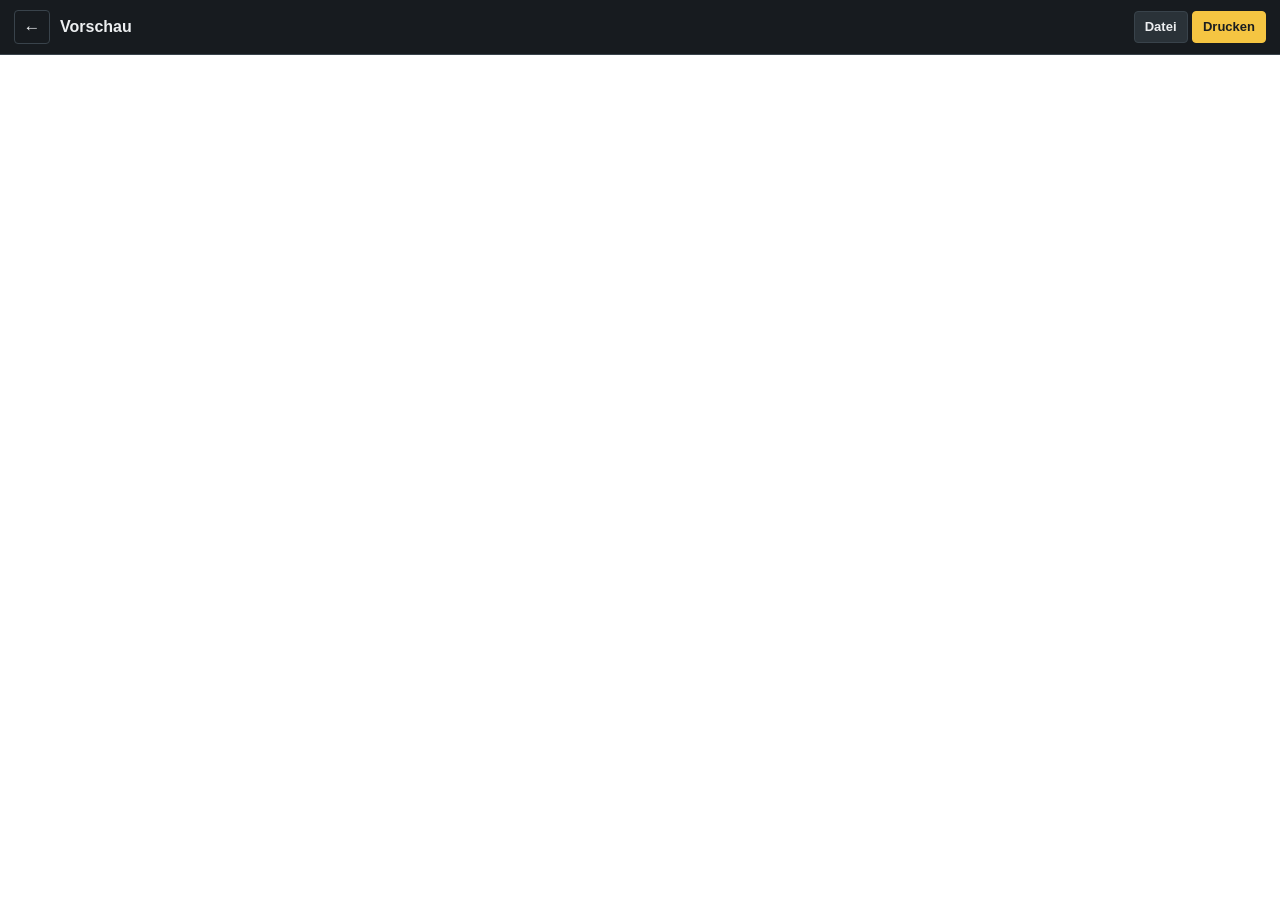
==== index.html @ 152bec51 "Add files via upload" ====
<!DOCTYPE html>
<html lang="de">
<head>
<meta charset="utf-8">
<meta name="viewport" content="width=device-width, initial-scale=1, viewport-fit=cover">
<meta name="theme-color" content="#171b1f">
<title>Roadcase – Bandinventar</title>
<link rel="manifest" href="manifest.webmanifest">
<link rel="icon" href="icons/icon.svg" type="image/svg+xml">
<link rel="apple-touch-icon" href="icons/icon-192.png">
<meta name="apple-mobile-web-app-capable" content="yes">
<meta name="apple-mobile-web-app-status-bar-style" content="black-translucent">
<link rel="stylesheet" href="styles.css">
</head>
<body>

<header class="topbar">
  <div class="brand">
    <span class="brand-mark">RC</span>
    <span class="brand-name">Roadcase</span>
  </div>
  <div class="topbar-actions">
    <button class="icon-btn" id="btn-search-toggle" title="Suchen" aria-label="Suchen">⌕</button>
    <button class="icon-btn" id="btn-install" hidden title="App installieren">↓</button>
  </div>
</header>

<div class="searchbar" id="searchbar" hidden>
  <input type="search" id="search" placeholder="Name, Inventarnummer, Seriennummer …" autocomplete="off">
</div>

<main id="main">

  <!-- ============ INVENTAR ============ -->
  <section class="view" id="view-inventar">
    <div class="stats" id="stats"></div>

    <div class="filterbar" id="groupfilter"></div>

    <div class="listhead">
      <h2>Geräte</h2>
      <select id="sort" class="mini-select" aria-label="Sortierung">
        <option value="inv">Inventarnummer</option>
        <option value="name">Name</option>
        <option value="new">Zuletzt geändert</option>
        <option value="status">Status</option>
      </select>
    </div>

    <div id="itemlist" class="itemlist"></div>
    <button class="fab" id="btn-new-item" aria-label="Gerät anlegen">+</button>
  </section>

  <!-- ============ GRUPPEN ============ -->
  <section class="view" id="view-gruppen" hidden>
    <h2 class="view-title">Produktgruppen</h2>
    <p class="lede">Jede Gruppe hat ein Kürzel. Daraus entstehen die Inventarnummern, z.&nbsp;B. KAB-004.</p>
    <div id="grouplist" class="grouplist"></div>
    <button class="fab" id="btn-new-group" aria-label="Gruppe anlegen">+</button>
  </section>

  <!-- ============ VERLEIH ============ -->
  <section class="view" id="view-verleih" hidden>
    <h2 class="view-title">Verleih</h2>
    <p class="lede">Ausgabe mit Zustandsfotos, Rückgabe mit Vorher-Nachher-Vergleich.</p>
    <div id="loanlist" class="loanlist"></div>
    <button class="fab" id="btn-new-loan" aria-label="Verleih anlegen">+</button>
  </section>

  <!-- ============ AUSGABE ============ -->
  <section class="view" id="view-export" hidden>
    <h2 class="view-title">Ausgabe</h2>
    <p class="lede">Auswahl und Detailgrad festlegen, dann drucken, als PDF sichern oder Datei laden.</p>
    <div id="exportui"></div>
  </section>

  <!-- ============ DATEN ============ -->
  <section class="view" id="view-daten" hidden>
    <h2 class="view-title">Daten</h2>
    <div id="datenui"></div>
  </section>

</main>

<nav class="tabbar" id="tabbar">
  <button data-view="inventar" class="tab is-active"><span class="tab-ico">▤</span>Inventar</button>
  <button data-view="gruppen" class="tab"><span class="tab-ico">◱</span>Gruppen</button>
  <button data-view="verleih" class="tab"><span class="tab-ico">⇄</span>Verleih</button>
  <button data-view="export" class="tab"><span class="tab-ico">⎙</span>Ausgabe</button>
  <button data-view="daten" class="tab"><span class="tab-ico">⛁</span>Daten</button>
</nav>

<!-- Vollbild-Detailebene -->
<div class="sheet" id="sheet" hidden>
  <div class="sheet-bar">
    <button class="icon-btn" id="sheet-close" aria-label="Schließen">←</button>
    <span id="sheet-title"></span>
    <span id="sheet-action"></span>
  </div>
  <div class="sheet-body" id="sheet-body"></div>
</div>

<!-- Druck-/Vorschauebene -->
<div class="preview" id="preview" hidden>
  <div class="preview-bar no-print">
    <button class="icon-btn" id="preview-close" aria-label="Schließen">←</button>
    <span>Vorschau</span>
    <span>
      <button class="btn small" id="preview-download">Datei</button>
      <button class="btn small primary" id="preview-print">Drucken</button>
    </span>
  </div>
  <div id="print-area" class="print-area"></div>
</div>

<div id="toast" class="toast" hidden></div>
<input type="file" id="photo-input" accept="image/*" capture="environment" hidden multiple>
<input type="file" id="restore-input" accept="application/json,.json" hidden>

<script src="app.js"></script>
</body>
</html>
---- styles.css ----
/* Roadcase – Bandinventar
   Farbwelt: Flightcase-Innenraum (blaugrau), Alu-Kanten, Gaffer-Gelb als Etikettfarbe. */

:root{
  --bg:#171b1f;
  --surface:#20262b;
  --surface-2:#2a3238;
  --line:#39434b;
  --line-soft:#2f383f;
  --ink:#edeff1;
  --muted:#97a3ac;
  --tag:#f5c542;          /* Etikett / Inventarnummer */
  --tag-ink:#1a1d20;
  --ok:#63bf8d;
  --out:#7cb2d8;
  --warn:#e8a33d;
  --bad:#e5604a;
  --dim:#6d7a84;
  --r:4px;
  --r-lg:10px;
  --pad:16px;
  --font:-apple-system,BlinkMacSystemFont,"Segoe UI",Roboto,"Helvetica Neue",Arial,sans-serif;
  --mono:ui-monospace,SFMono-Regular,"SF Mono",Menlo,Consolas,monospace;
}

*{box-sizing:border-box}
html,body{margin:0;padding:0}
body{
  background:var(--bg);color:var(--ink);font-family:var(--font);
  font-size:16px;line-height:1.45;-webkit-text-size-adjust:100%;
  padding-bottom:calc(66px + env(safe-area-inset-bottom));
}
h1,h2,h3{margin:0;font-weight:650;letter-spacing:-0.01em}
p{margin:0}
button,input,select,textarea{font:inherit;color:inherit}
:focus-visible{outline:2px solid var(--tag);outline-offset:2px}

/* ---------- Topbar ---------- */
.topbar{
  position:sticky;top:0;z-index:30;display:flex;align-items:center;justify-content:space-between;
  gap:12px;padding:calc(10px + env(safe-area-inset-top)) var(--pad) 10px;
  background:var(--bg);border-bottom:1px solid var(--line-soft);
}
.brand{display:flex;align-items:center;gap:10px}
.brand-mark{
  display:grid;place-items:center;width:30px;height:30px;border-radius:3px;
  background:var(--tag);color:var(--tag-ink);font-family:var(--mono);font-weight:700;font-size:13px;
}
.brand-name{font-weight:650;letter-spacing:.02em}
.topbar-actions{display:flex;gap:6px}
.icon-btn{
  background:transparent;border:1px solid var(--line);border-radius:var(--r);
  width:36px;height:34px;font-size:17px;line-height:1;cursor:pointer;
}
.icon-btn:active{background:var(--surface-2)}

.searchbar{padding:10px var(--pad) 0}
.searchbar input{
  width:100%;padding:11px 12px;background:var(--surface);border:1px solid var(--line);
  border-radius:var(--r);
}

/* ---------- Views ---------- */
main{padding:var(--pad) var(--pad) 24px}
.view-title{font-size:22px;margin-bottom:4px}
.lede{color:var(--muted);font-size:14px;margin-bottom:16px;max-width:62ch}
.listhead{display:flex;align-items:baseline;justify-content:space-between;margin:18px 0 8px}
.listhead h2{font-size:15px;color:var(--muted);font-weight:600}
.mini-select{background:var(--surface);border:1px solid var(--line);border-radius:var(--r);padding:5px 8px;font-size:13px}

/* ---------- Kennzahlen ---------- */
.stats{display:grid;grid-template-columns:repeat(4,1fr);gap:1px;background:var(--line-soft);
  border:1px solid var(--line-soft);border-radius:var(--r);overflow:hidden}
.stat{background:var(--surface);padding:10px 8px;text-align:center}
.stat b{display:block;font-size:19px;font-family:var(--mono);font-weight:600}
.stat span{font-size:11px;color:var(--muted)}
.stat.is-bad b{color:var(--bad)}
.stat.is-out b{color:var(--out)}

/* ---------- Gruppenfilter ---------- */
.filterbar{display:flex;gap:6px;overflow-x:auto;padding:14px 0 2px;scrollbar-width:none}
.filterbar::-webkit-scrollbar{display:none}
.chip{
  white-space:nowrap;background:var(--surface);border:1px solid var(--line);
  border-radius:999px;padding:6px 12px;font-size:13px;cursor:pointer;
}
.chip.is-on{background:var(--tag);color:var(--tag-ink);border-color:var(--tag);font-weight:600}
.chip .n{font-family:var(--mono);opacity:.6;margin-left:6px;font-size:11px}

/* ---------- Geräteliste: Etikettstreifen links ---------- */
.itemlist{display:flex;flex-direction:column;gap:8px}
.row{
  display:grid;grid-template-columns:72px 1fr auto;align-items:stretch;
  background:var(--surface);border:1px solid var(--line-soft);border-radius:var(--r);
  overflow:hidden;cursor:pointer;text-align:left;padding:0;width:100%;
}
.row:active{border-color:var(--line)}
.row-tag{
  background:var(--tag);color:var(--tag-ink);font-family:var(--mono);font-size:11px;font-weight:700;
  display:grid;place-items:center;padding:10px 4px;text-align:center;word-break:break-all;line-height:1.2;
}
.row.is-out .row-tag{background:var(--out)}
.row.is-fix .row-tag{background:var(--warn)}
.row.is-dead .row-tag{background:var(--dim)}
.row-main{padding:10px 12px;min-width:0}
.row-name{font-weight:600;overflow:hidden;text-overflow:ellipsis;white-space:nowrap}
.row-sub{font-size:12.5px;color:var(--muted);overflow:hidden;text-overflow:ellipsis;white-space:nowrap}
.row-flags{display:flex;align-items:center;gap:6px;padding-right:10px;font-size:12px}
.flag{width:8px;height:8px;border-radius:50%;display:inline-block}
.flag.bad{background:var(--bad)}.flag.warn{background:var(--warn)}.flag.out{background:var(--out)}
.thumb{width:38px;height:38px;object-fit:cover;border-radius:3px;border:1px solid var(--line)}

/* ---------- Gruppen ---------- */
.grouplist{display:flex;flex-direction:column;gap:8px}
.grouprow{display:flex;align-items:center;gap:12px;background:var(--surface);
  border:1px solid var(--line-soft);border-left:4px solid var(--tag);border-radius:var(--r);
  padding:12px;cursor:pointer;width:100%;text-align:left}
.grouprow .code{font-family:var(--mono);font-size:12px;background:var(--surface-2);
  padding:3px 7px;border-radius:3px;letter-spacing:.06em}
.grouprow .cnt{margin-left:auto;color:var(--muted);font-size:13px;font-family:var(--mono)}

/* ---------- Verleih ---------- */
.loanlist{display:flex;flex-direction:column;gap:10px}
.loancard{background:var(--surface);border:1px solid var(--line-soft);border-radius:var(--r);
  padding:12px;cursor:pointer;width:100%;text-align:left;display:block}
.loancard.open{border-left:4px solid var(--out)}
.loancard.late{border-left:4px solid var(--bad)}
.loancard.done{border-left:4px solid var(--line);opacity:.75}
.loancard h3{font-size:16px}
.loancard .meta{font-size:12.5px;color:var(--muted);margin-top:2px}

/* ---------- Buttons ---------- */
.btn{
  background:var(--surface-2);border:1px solid var(--line);border-radius:var(--r);
  padding:10px 14px;cursor:pointer;font-weight:550;
}
.btn.primary{background:var(--tag);color:var(--tag-ink);border-color:var(--tag)}
.btn.danger{color:var(--bad);border-color:#5a3a35}
.btn.small{padding:6px 10px;font-size:13px}
.btn.wide{width:100%}
.btn:active{transform:translateY(1px)}
.btnrow{display:flex;gap:8px;flex-wrap:wrap;margin-top:14px}

.fab{
  position:fixed;right:16px;bottom:calc(78px + env(safe-area-inset-bottom));z-index:25;
  width:54px;height:54px;border-radius:50%;border:none;background:var(--tag);color:var(--tag-ink);
  font-size:30px;line-height:1;cursor:pointer;box-shadow:0 6px 18px rgba(0,0,0,.45);
}

/* ---------- Tabbar ---------- */
.tabbar{
  position:fixed;left:0;right:0;bottom:0;z-index:30;display:grid;grid-template-columns:repeat(5,1fr);
  background:var(--surface);border-top:1px solid var(--line);
  padding-bottom:env(safe-area-inset-bottom);
}
.tab{background:none;border:none;padding:9px 2px 10px;font-size:10.5px;color:var(--muted);
  display:flex;flex-direction:column;align-items:center;gap:3px;cursor:pointer}
.tab-ico{font-size:17px;line-height:1}
.tab.is-active{color:var(--tag)}

/* ---------- Sheet (Detail/Formular) ---------- */
.sheet{position:fixed;inset:0;z-index:60;background:var(--bg);display:flex;flex-direction:column}
.sheet-bar{
  display:flex;align-items:center;gap:12px;padding:calc(10px + env(safe-area-inset-top)) var(--pad) 10px;
  border-bottom:1px solid var(--line-soft);font-weight:600;position:sticky;top:0;background:var(--bg);
}
.sheet-bar span:first-of-type{flex:1;overflow:hidden;text-overflow:ellipsis;white-space:nowrap}
.sheet-body{overflow-y:auto;padding:var(--pad) var(--pad) 60px;-webkit-overflow-scrolling:touch}

/* ---------- Formulare ---------- */
label.field{display:block;margin-bottom:12px}
label.field > span{display:block;font-size:12.5px;color:var(--muted);margin-bottom:4px}
input[type=text],input[type=number],input[type=date],input[type=search],select,textarea{
  width:100%;padding:10px 11px;background:var(--surface);border:1px solid var(--line);
  border-radius:var(--r);
}
textarea{min-height:88px;resize:vertical}
.grid2{display:grid;grid-template-columns:1fr 1fr;gap:10px}
fieldset{border:1px solid var(--line-soft);border-radius:var(--r);padding:12px;margin:0 0 14px}
legend{font-size:12.5px;color:var(--muted);padding:0 6px}
.check{display:flex;align-items:flex-start;gap:10px;padding:7px 0;cursor:pointer}
.check input{width:18px;height:18px;margin-top:2px;accent-color:var(--tag);flex:none}
.check small{display:block;color:var(--muted);font-size:12px}

/* ---------- Detailansicht ---------- */
.detail-head{display:flex;gap:12px;align-items:flex-start;margin-bottom:14px}
.detail-tag{font-family:var(--mono);background:var(--tag);color:var(--tag-ink);font-weight:700;
  padding:6px 9px;border-radius:3px;font-size:13px;white-space:nowrap}
.detail-head h2{font-size:20px}
.badge{display:inline-block;font-size:11.5px;padding:3px 8px;border-radius:999px;
  border:1px solid var(--line);color:var(--muted)}
.badge.ok{color:var(--ok);border-color:#31543f}
.badge.out{color:var(--out);border-color:#33505f}
.badge.fix{color:var(--warn);border-color:#5a4526}
.badge.bad{color:var(--bad);border-color:#5a3a35}

.facts{border-top:1px solid var(--line-soft);margin:14px 0}
.fact{display:flex;justify-content:space-between;gap:16px;padding:8px 0;border-bottom:1px solid var(--line-soft);font-size:14px}
.fact dt{color:var(--muted)}
.fact dd{margin:0;text-align:right;font-family:var(--mono);font-size:13px}

.section-title{font-size:13px;color:var(--muted);font-weight:600;margin:22px 0 8px}

.gallery{display:grid;grid-template-columns:repeat(auto-fill,minmax(92px,1fr));gap:8px}
.gallery img{width:100%;aspect-ratio:1;object-fit:cover;border-radius:var(--r);border:1px solid var(--line);cursor:pointer}
.gallery .add{border:1px dashed var(--line);border-radius:var(--r);aspect-ratio:1;display:grid;
  place-items:center;color:var(--muted);font-size:12px;cursor:pointer;background:none;text-align:center;padding:6px}

.log{display:flex;flex-direction:column;gap:0}
.logitem{border-left:2px solid var(--line);padding:0 0 16px 14px;position:relative;margin-left:5px}
.logitem::before{content:"";position:absolute;left:-5px;top:5px;width:8px;height:8px;border-radius:50%;background:var(--line)}
.logitem.t-schaden::before{background:var(--bad)}
.logitem.t-reparatur::before{background:var(--warn)}
.logitem.t-verleih::before,.logitem.t-rueckgabe::before{background:var(--out)}
.logitem.t-notiz::before{background:var(--muted)}
.logitem .when{font-size:11.5px;color:var(--muted);font-family:var(--mono)}
.logitem .what{font-weight:600;font-size:14px;margin-top:1px}
.logitem p{font-size:14px;margin-top:3px;white-space:pre-wrap}
.logitem .gallery{margin-top:8px}
.log-actions{margin-top:6px}
.link{background:none;border:none;color:var(--muted);font-size:12px;text-decoration:underline;cursor:pointer;padding:0}

.pick{display:flex;align-items:center;gap:10px;padding:9px 0;border-bottom:1px solid var(--line-soft)}
.pick input{width:18px;height:18px;accent-color:var(--tag);flex:none}
.pick .tagmini{font-family:var(--mono);font-size:11px;color:var(--muted);flex:none}
.pick label{flex:1;min-width:0;overflow:hidden;text-overflow:ellipsis;white-space:nowrap;cursor:pointer}

.empty{border:1px dashed var(--line);border-radius:var(--r);padding:22px 16px;text-align:center;color:var(--muted);font-size:14px}
.empty b{display:block;color:var(--ink);margin-bottom:4px;font-size:15px}

.compare{display:grid;grid-template-columns:1fr 1fr;gap:10px;margin-top:8px}
.compare > div > h4{font-size:11.5px;color:var(--muted);margin:0 0 5px;font-weight:600}

.toast{
  position:fixed;left:50%;transform:translateX(-50%);bottom:calc(84px + env(safe-area-inset-bottom));
  background:var(--ink);color:var(--bg);padding:9px 16px;border-radius:999px;font-size:14px;
  font-weight:600;z-index:100;max-width:88vw;text-align:center;
}

/* ---------- Vorschau / Druck ---------- */
.preview{position:fixed;inset:0;z-index:70;background:#fff;color:#111;display:flex;flex-direction:column}
.preview-bar{display:flex;align-items:center;gap:10px;padding:calc(10px + env(safe-area-inset-top)) 14px 10px;
  background:var(--bg);color:var(--ink);border-bottom:1px solid var(--line)}
.preview-bar span:first-of-type{flex:1;font-weight:600}
.print-area{overflow-y:auto;padding:22px 18px 60px;font-size:13px;line-height:1.5}
.print-area h1{font-size:20px;margin:0 0 2px}
.print-area .doc-meta{color:#555;font-size:11.5px;margin-bottom:18px;border-bottom:1px solid #111;padding-bottom:8px}
.print-area h2{font-size:14px;margin:20px 0 6px;border-bottom:1px solid #bbb;padding-bottom:3px}
.print-area .p-item{padding:8px 0;border-bottom:1px solid #e3e3e3;break-inside:avoid}
.print-area .p-head{display:flex;gap:10px;align-items:baseline}
.print-area .p-inv{font-family:var(--mono);font-weight:700;font-size:12px;background:#f5c542;padding:1px 5px;border-radius:2px}
.print-area .p-name{font-weight:700}
.print-area .p-facts{color:#333;font-size:12px;margin-top:2px}
.print-area .p-log{margin-top:5px;font-size:12px;color:#333;padding-left:10px;border-left:2px solid #ddd}
.print-area .p-log div{margin-bottom:2px}
.print-area .p-photos{display:flex;gap:6px;flex-wrap:wrap;margin-top:6px}
.print-area .p-photos img{width:110px;height:110px;object-fit:cover;border:1px solid #999;border-radius:2px}
.print-area table{width:100%;border-collapse:collapse;font-size:12px}
.print-area th,.print-area td{border:1px solid #bbb;padding:4px 6px;text-align:left;vertical-align:top}
.print-area th{background:#eee}
.print-area .sign{margin-top:26px;display:flex;gap:40px}
.print-area .sign div{flex:1;border-top:1px solid #111;padding-top:4px;font-size:11px;color:#444}
.print-area .note{background:#f4f4f4;border-left:3px solid #f5c542;padding:7px 9px;margin:10px 0;font-size:12px}

@media print{
  body{padding:0;background:#fff}
  .topbar,.tabbar,.fab,.sheet,.searchbar,main,.no-print,.toast{display:none !important}
  .preview{position:static;overflow:visible}
  .print-area{overflow:visible;padding:0;color:#000}
  .print-area .p-item{break-inside:avoid}
  @page{margin:14mm}
}

@media (min-width:760px){
  main{max-width:840px;margin:0 auto}
  .sheet-body{max-width:840px;margin:0 auto;width:100%}
  .gallery{grid-template-columns:repeat(auto-fill,minmax(120px,1fr))}
}
@media (prefers-reduced-motion:reduce){*{transition:none !important;animation:none !important}}
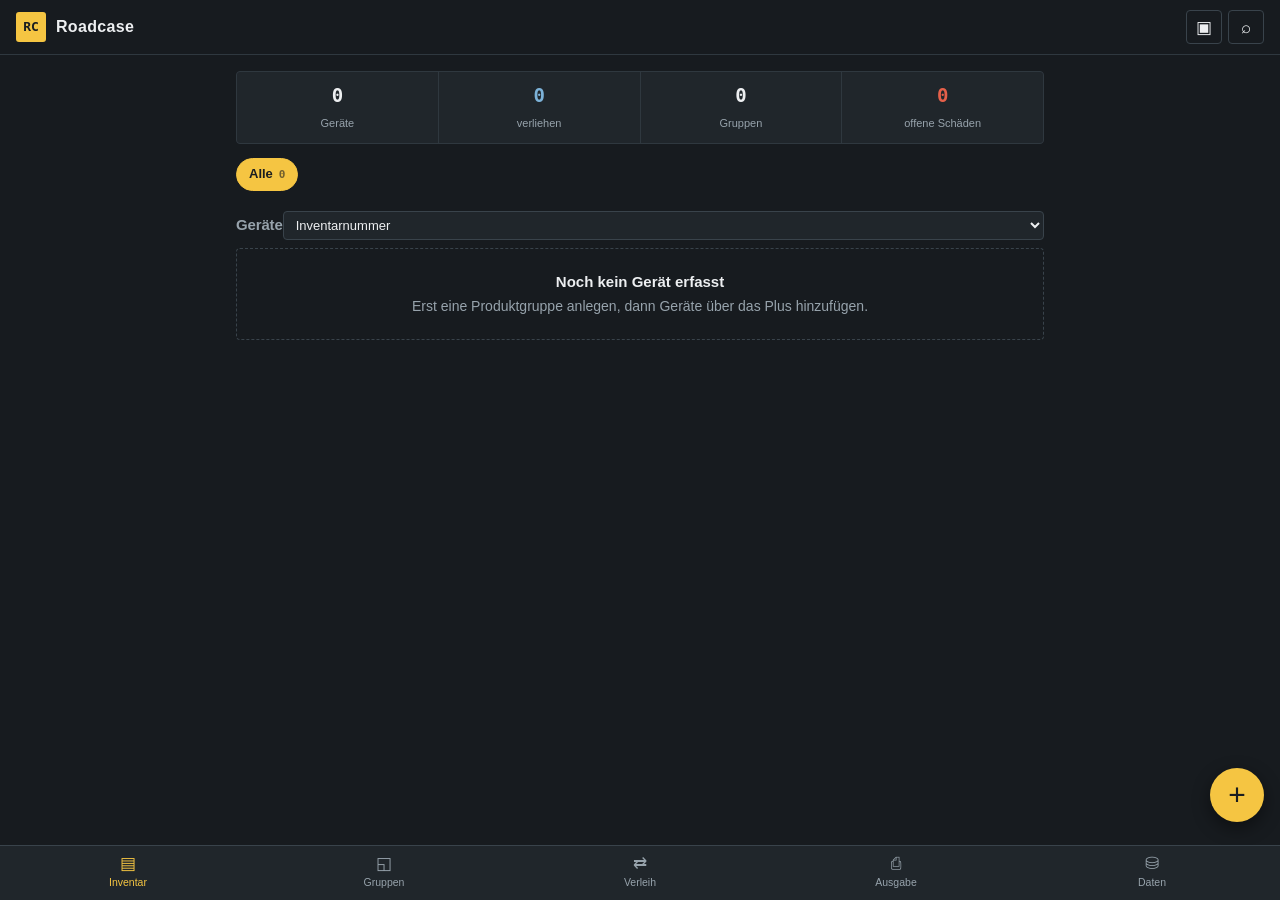
==== commit 916beb40: "Add files via upload" ====
--- a/index.html
+++ b/index.html
@@ -20,6 +20,7 @@
     <span class="brand-name">Roadcase</span>
   </div>
   <div class="topbar-actions">
+    <button class="icon-btn" id="btn-scan" title="Code scannen" aria-label="Code scannen">▣</button>
     <button class="icon-btn" id="btn-search-toggle" title="Suchen" aria-label="Suchen">⌕</button>
     <button class="icon-btn" id="btn-install" hidden title="App installieren">↓</button>
   </div>
@@ -117,6 +118,7 @@
 <input type="file" id="photo-input" accept="image/*" capture="environment" hidden multiple>
 <input type="file" id="restore-input" accept="application/json,.json" hidden>
 
+<script src="codes.js"></script>
 <script src="app.js"></script>
 </body>
 </html>
--- a/styles.css
+++ b/styles.css
@@ -24,6 +24,9 @@
 }
 
 *{box-sizing:border-box}
+/* Muss vor allen Layoutregeln stehen: display:flex auf .sheet/.preview würde
+   das hidden-Attribut sonst überstimmen und die Ebenen dauerhaft anzeigen. */
+[hidden]{display:none !important}
 html,body{margin:0;padding:0}
 body{
   background:var(--bg);color:var(--ink);font-family:var(--font);
@@ -277,3 +280,28 @@
   .gallery{grid-template-columns:repeat(auto-fill,minmax(120px,1fr))}
 }
 @media (prefers-reduced-motion:reduce){*{transition:none !important;animation:none !important}}
+
+/* Hinweisleiste, wenn der Browser keinen dauerhaften Speicher erlaubt */
+.notice{
+  border:1px solid var(--warn);border-left-width:4px;border-radius:var(--r);
+  background:#2b2519;padding:10px 12px;margin-bottom:16px;font-size:13px;color:#e9d9b8;
+}
+.notice b{display:block;color:var(--warn);margin-bottom:2px}
+
+/* ---------- Codes, Etiketten, Scanner ---------- */
+.codes{display:flex;gap:14px;align-items:center;background:var(--surface);
+  border:1px solid var(--line-soft);border-radius:var(--r);padding:12px}
+.codes-qr{flex:none;width:104px}
+.codes-qr svg{display:block;width:100%;height:auto;border-radius:2px}
+.codes-bar{flex:1;min-width:0}
+.codes-bar svg{display:block;width:100%;height:44px;border-radius:2px}
+.codes-cap{font-family:var(--mono);font-size:12px;color:var(--muted);margin-top:4px;letter-spacing:.08em}
+
+.scanbox{position:relative;border-radius:var(--r);overflow:hidden;background:#000;margin-bottom:12px}
+.scanbox video{width:100%;max-height:52vh;object-fit:cover;display:block}
+.scanframe{position:absolute;inset:18% 14%;border:2px solid var(--tag);border-radius:6px;pointer-events:none}
+
+.print-area .p-labels{display:flex;flex-wrap:wrap;gap:4mm}
+.print-area .p-label{border:0.2mm dashed #aaa;overflow:hidden;break-inside:avoid}
+.print-area .p-label svg{display:block;width:100%;height:100%}
+@media print{.print-area .p-label{break-inside:avoid}}
